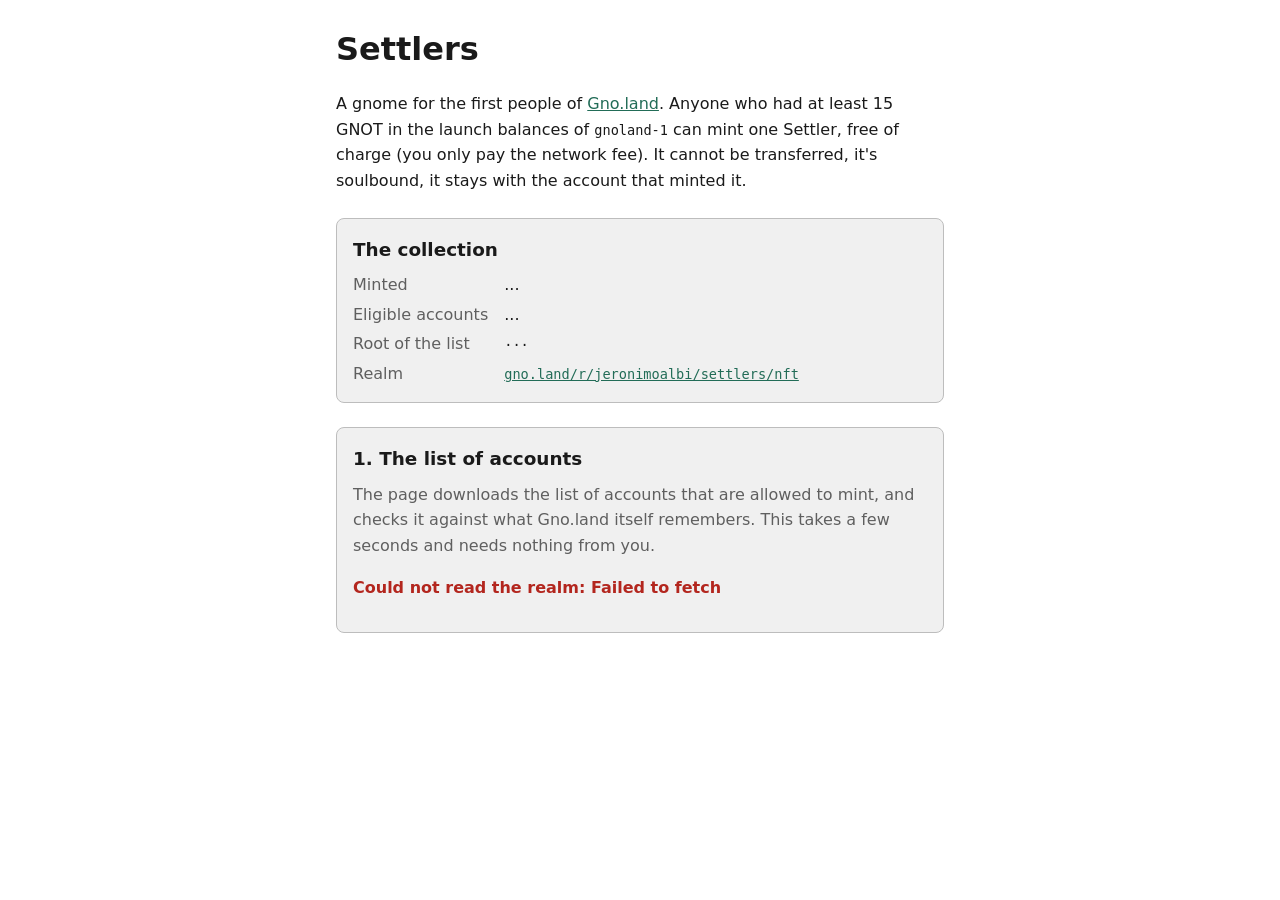
==== docs/index.html @ 32de9979 "feat: add minting page for GitHub pages" ====
<!DOCTYPE html>
<html lang="en">
  <head>
    <meta charset="utf-8" />
    <meta name="viewport" content="width=device-width, initial-scale=1" />
    <!--
      The Content-Security-Policy is a rule that the browser enforces for this page. It says that the page can
      only run scripts and styles from its own folder, show images from memory (the picture of your Settler),
      and talk to this site and to the public node of Gno.land, and nothing else. Even if a bug let some
      foreign text reach the page, the browser would not run it or send anything to another server.
    -->
    <meta
      http-equiv="Content-Security-Policy"
      content="default-src 'none'; script-src 'self'; style-src 'self'; img-src blob:;
               connect-src 'self' https://rpc.gno.land"
    />
    <title>Settlers mint</title>
    <link rel="stylesheet" href="style.css" />
  </head>
  <body>
    <main>
      <h1>Settlers</h1>
      <p>
        A gnome for the first people of <a href="https://gno.land">Gno.land</a>. Anyone who had at least
        <span id="min-gnot">15</span> GNOT in the launch balances of <code>gnoland-1</code> can mint one
        Settler, free of charge (you only pay the network fee). It cannot be transferred, it's soulbound,
        it stays with the account that minted it.
      </p>

      <section>
        <h2>The collection</h2>
        <dl>
          <dt>Minted</dt>
          <dd id="minted">...</dd>
          <dt>Eligible accounts</dt>
          <dd id="total">...</dd>
          <dt>Root of the list</dt>
          <dd id="root" class="mono">...</dd>
          <dt>Realm</dt>
          <dd><a id="realm-link" href="https://gno.land" class="mono">...</a></dd>
        </dl>
      </section>

      <section>
        <h2>1. The list of accounts</h2>
        <p class="hint">
          The page downloads the list of accounts that are allowed to mint, and checks it against what
          Gno.land itself remembers. This takes a few seconds and needs nothing from you.
        </p>
        <p id="list-status" class="status neutral" role="status">Loading...</p>
      </section>

      <section id="account-section" hidden>
        <h2>2. Your account</h2>
        <p class="hint">
          Type the account (address) you want to check. The page looks it up in the list and tells you
          whether it can still mint a Settler, already has one, or was not eligible.
        </p>
        <p><label for="address">Type your address to check it</label></p>
        <p class="row">
          <input id="address" type="text" class="mono" placeholder="g1..." autocomplete="off" spellcheck="false" />
          <button id="check" type="button" class="secondary">Check</button>
        </p>
        <p id="account-status" class="status neutral" role="status"></p>
      </section>

      <section id="mint-section" hidden>
        <h2>3. Mint</h2>
        <p class="hint">
          This is where you actually mint. Click "Mint on Gno.land" to open the realm's page with your proof
          already filled in, and send the transaction from there with your own wallet. Your proof is shown
          below too, it is safe to share since it only works for the account it was made for; if you would
          rather use a terminal, "Mint with gnokey instead" has the exact command for it.
        </p>
        <p>
          <a id="mint-link" href="https://gno.land" class="button" target="_blank" rel="noopener noreferrer"
            >Mint on Gno.land</a
          >
        </p>
        <p>Your proof (it only works for your account, it is safe to show):</p>
        <pre id="proof" class="mono"></pre>
        <p><button id="copy-proof" type="button" class="secondary">Copy the proof</button></p>
        <details>
          <summary>Mint with gnokey instead</summary>
          <p>Sign with the key of the same account:</p>
          <pre id="command" class="mono"></pre>
          <p><button id="copy-command" type="button" class="secondary">Copy the command</button></p>
        </details>
      </section>

      <section id="settler-section" hidden>
        <h2>Your Settler</h2>
        <p class="hint">
          After you mint, on Gno.land or with gnokey, it can take a few seconds to be ready. Come back to this
          page and press "Check again", no need to retype your address, to see the Settler that was drawn for
          your account.
        </p>
        <p><button id="recheck" type="button" class="secondary">Check again</button></p>
        <p id="settler-status" class="status neutral" role="status"></p>
        <img id="settler" alt="Your Settler" width="192" height="192" hidden />
        <p><a id="settler-link" href="https://gno.land" hidden>See it on Gno.land</a></p>
      </section>
    </main>
    <script type="module" src="app.js"></script>
  </body>
</html>
---- docs/style.css ----
/*
  style.css - the looks of the page. The colors, fonts and shapes follow the ones of gno.land so that the
  page feels like part of it: Inter for the text, Roboto Mono for addresses and code, gray surfaces and the
  green of the Gno.land brand. It has a light and a dark version, chosen by the setting of your system.
  Nothing is loaded from other sites: if the fonts are not installed, the system fonts are used.
*/

:root {
  --bg: #fff;
  --surface: #f0f0f0;
  --border: #bdbdbd;
  --text: #1a1a1a;
  --muted: #5f5f5f;
  --brand: #226c57;
  --brand-hover: #277b63;
  --on-brand: #fff;
  --danger: #b3261e;
  --sans: Inter, system-ui, -apple-system, "Segoe UI", Roboto, sans-serif;
  --mono: "Roboto Mono", ui-monospace, "SFMono-Regular", Menlo, Consolas, monospace;
}

@media (prefers-color-scheme: dark) {
  :root {
    --bg: #0e0e0e;
    --surface: #141414;
    --border: #3a3a3a;
    --text: #e2e2e2;
    --muted: #a0a0a0;
    --brand: #60ab96;
    --brand-hover: #79bfaa;
    --on-brand: #0e0e0e;
    --danger: #e5675c;
  }
}

* {
  box-sizing: border-box;
}

body {
  margin: 0;
  background: var(--bg);
  color: var(--text);
  font: 16px/1.6 var(--sans);
}

/* One column, with a gutter of 16px so that it also fits a phone. */
main {
  max-width: 40rem;
  margin: 0 auto;
  padding: 24px 16px 64px;
}

h1 {
  font-size: 2rem;
  margin: 0 0 8px;
}

h2 {
  font-size: 1.15rem;
  margin: 0 0 8px;
}

section {
  margin-top: 24px;
  padding: 16px;
  background: var(--surface);
  border: 1px solid var(--border);
  border-radius: 8px;
}

a {
  color: var(--brand);
}

code,
pre,
.mono {
  font-family: var(--mono);
  font-size: 0.85rem;
}

/* Long values (roots, proofs) break instead of making the page scroll sideways. */
.mono,
pre {
  overflow-wrap: anywhere;
}

pre {
  margin: 0;
  padding: 8px;
  background: var(--bg);
  border: 1px solid var(--border);
  border-radius: 4px;
  white-space: pre-wrap;
}

dl {
  display: grid;
  grid-template-columns: max-content 1fr;
  gap: 4px 16px;
  margin: 0;
}

dt {
  color: var(--muted);
}

/* Plain-language explanation of what a step does, ahead of its status/inputs. */
.hint {
  color: var(--muted);
  margin-top: 0;
}

/* Dynamic status messages (role="status") stand out from static text: bold, colored by outcome. */
.status {
  font-weight: 600;
}

.status.neutral {
  color: var(--muted);
}

.status.success {
  color: var(--brand);
}

.status.error {
  color: var(--danger);
}

dd {
  margin: 0;
}

/* .button lets an <a> look like a button, for example the link to the realm's Mint page. */
button,
.button {
  display: inline-block;
  font: inherit;
  padding: 8px 16px;
  color: var(--on-brand);
  background: var(--brand);
  border: 1px solid var(--brand);
  border-radius: 4px;
  cursor: pointer;
  text-decoration: none;
}

button:hover,
.button:hover {
  background: var(--brand-hover);
}

button:disabled {
  opacity: 0.5;
  cursor: default;
}

button.secondary {
  color: var(--text);
  background: var(--bg);
  border-color: var(--border);
}

input {
  flex: 1;
  min-width: 0;
  padding: 8px;
  color: var(--text);
  background: var(--bg);
  border: 1px solid var(--border);
  border-radius: 4px;
}

.row {
  display: flex;
  gap: 8px;
}

/* Elements with the "hidden" attribute stay hidden even if a rule above sets their display. */
[hidden] {
  display: none !important;
}

img {
  display: block;
  max-width: 100%;
  height: auto;
  border: 1px solid var(--border);
  border-radius: 8px;
}

ul {
  padding-left: 20px;
}
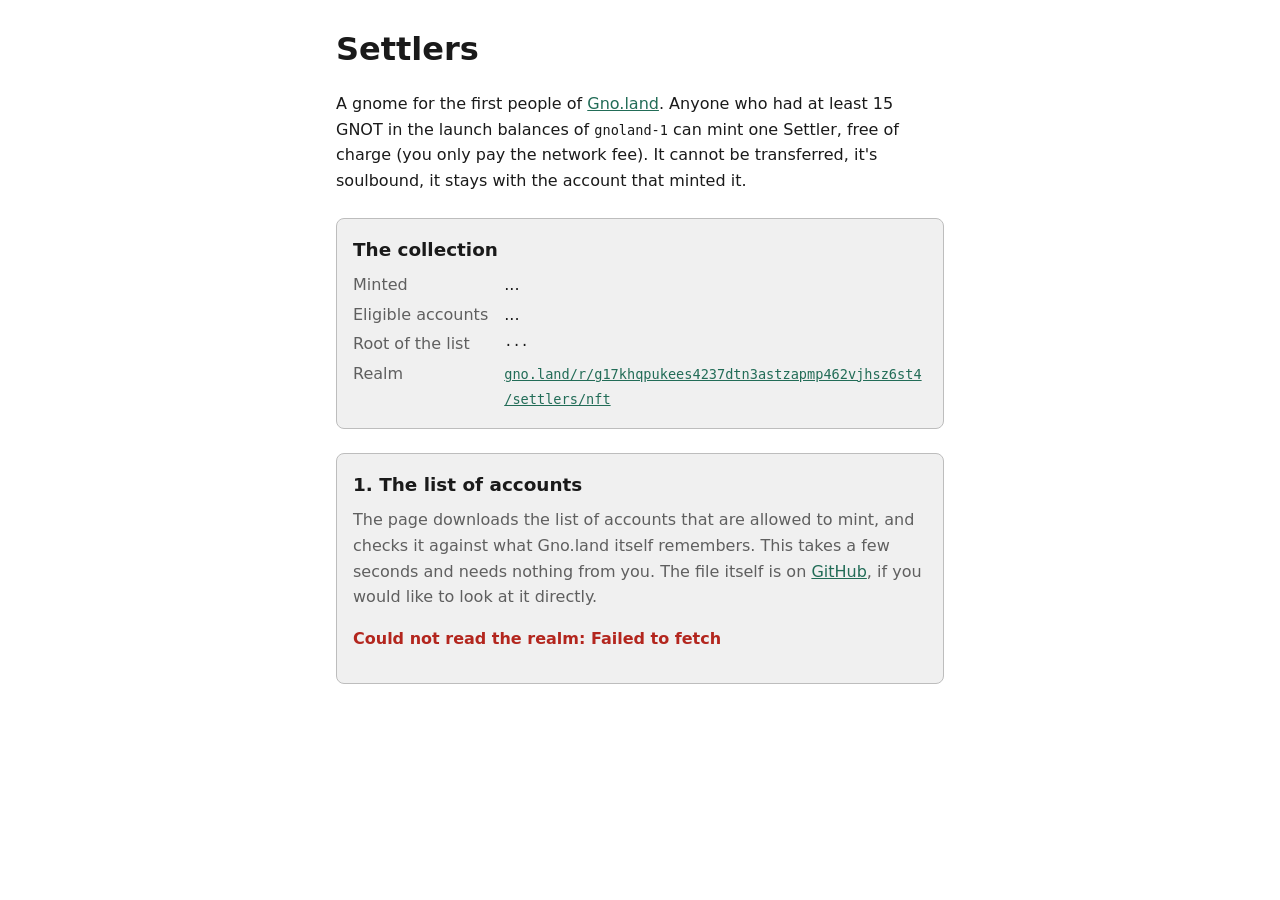
==== commit 74b062a2: "chore: add link to snapshot file to GitHub pages" ====
--- a/docs/index.html
+++ b/docs/index.html
@@ -45,7 +45,10 @@
         <h2>1. The list of accounts</h2>
         <p class="hint">
           The page downloads the list of accounts that are allowed to mint, and checks it against what
-          Gno.land itself remembers. This takes a few seconds and needs nothing from you.
+          Gno.land itself remembers. This takes a few seconds and needs nothing from you. The file itself is
+          on
+          <a href="https://github.com/jeronimoalbi/gnoland-settlers/blob/master/docs/snapshot.json">GitHub</a>,
+          if you would like to look at it directly.
         </p>
         <p id="list-status" class="status neutral" role="status">Loading...</p>
       </section>
@@ -101,6 +104,6 @@
         <p><a id="settler-link" href="https://gno.land" hidden>See it on Gno.land</a></p>
       </section>
     </main>
-    <script type="module" src="app.js"></script>
+    <script type="module" src="main.js"></script>
   </body>
 </html>
